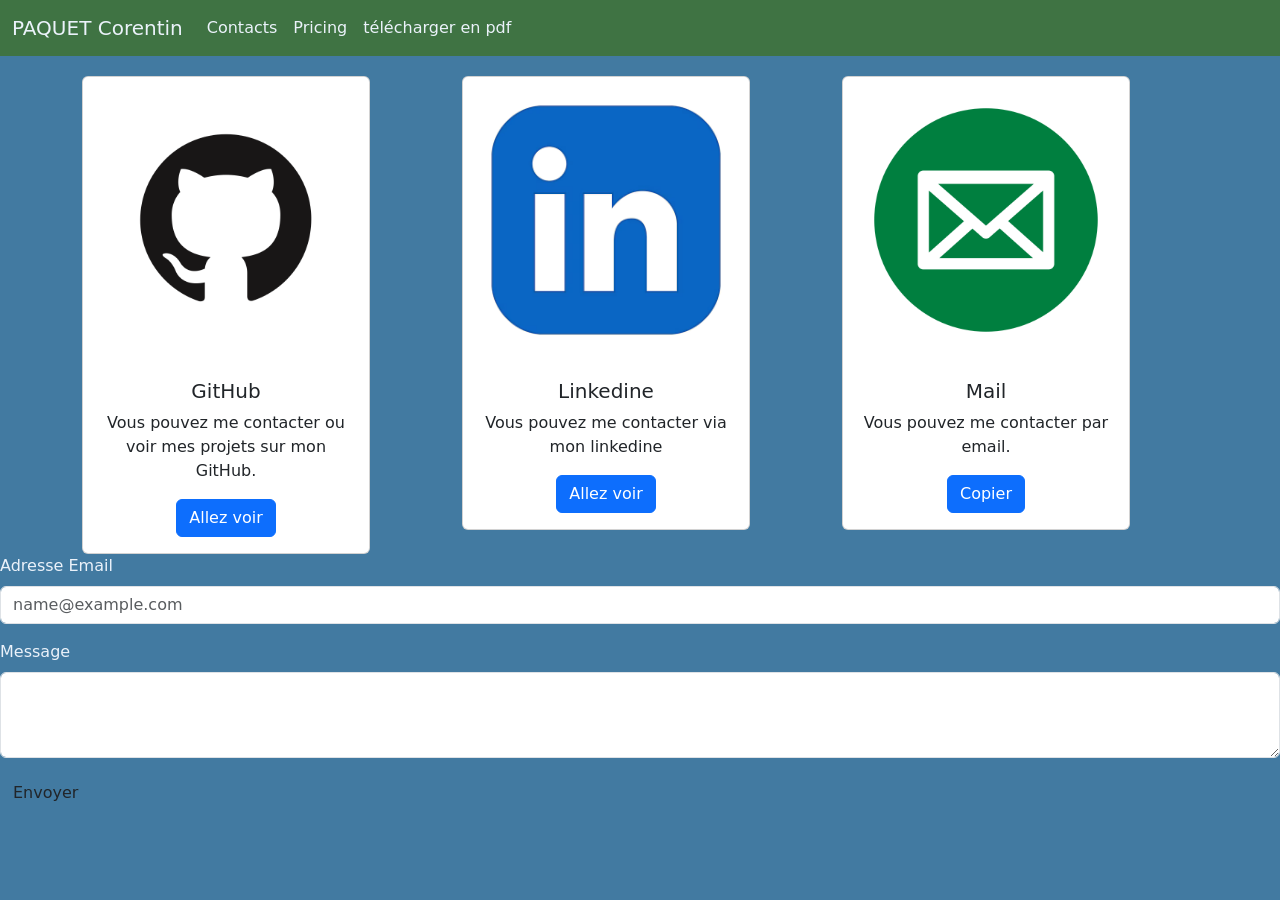
==== pages/contact.html @ ce47604f "page contact" ====
<!DOCTYPE html>
<html lang="fr">
<head>
    <meta charset="UTF-8">
    <meta name="viewport" content="width=device-width, initial-scale=1.0">
    <title>Contacts</title>
    <link href="https://cdn.jsdelivr.net/npm/bootstrap@5.3.8/dist/css/bootstrap.min.css" rel="stylesheet" integrity="sha384-sRIl4kxILFvY47J16cr9ZwB07vP4J8+LH7qKQnuqkuIAvNWLzeN8tE5YBujZqJLB" crossorigin="anonymous">
    <link rel="stylesheet" href="../style/main.css">
    <link rel="stylesheet" href="../style/contact.css">
    <link rel="flavion" href="asset/img/flavion.png">
</head>
<body>
    <header>
        <nav class="navbar navbar-expand-lg custom-navbar">
            <div class="container-fluid">
                <a class="navbar-brand titre" href="../index.html">PAQUET Corentin</a>
                <button class="navbar-toggler" type="button" data-bs-toggle="collapse" data-bs-target="#navbarNavAltMarkup" aria-controls="navbarNavAltMarkup" aria-expanded="false" aria-label="Toggle navigation">
                <span class="navbar-toggler-icon"></span>
                </button>
                <div class="collapse navbar-collapse" id="navbarNavAltMarkup">
                <div class="navbar-nav">
                    <a class="nav-link titre" href="#">Contacts</a>
                    <a class="nav-link titre" href="#">Pricing</a>
                    <a class="nav-link titre" aria-disabled="true">télécharger en pdf</a>
                </div>
                </div>
            </div>
        </nav>
    </header>

    <main>

        <div class="container text-center contact">
            <div class="row">
                <div class="col">
                    <div class="card" style="width: 18rem;">
                        <img src="../asset/img/pngimg.com - github_PNG58.png" class="card-img-top" alt="...">
                        <div class="card-body">
                            <h5 class="card-title">GitHub</h5>
                            <p class="card-text">Vous pouvez me contacter ou voir mes projets sur mon GitHub.</p>
                            <a href="https://github.com/Corentin-pqt87" class="btn btn-primary">Allez voir</a>
                        </div>
                    </div>
                </div>
                <div class="col">
                <div class="card" style="width: 18rem;">
                        <img src="../asset/img/linkedin.png" class="card-img-top" alt="...">
                        <div class="card-body">
                            <h5 class="card-title">Linkedine</h5>
                            <p class="card-text">Vous pouvez me contacter via mon linkedine</p>
                            <a href="https://www.linkedin.com/in/paquet-corentin-506686335/" class="btn btn-primary">Allez voir</a>
                        </div>
                    </div>
                </div>
                <div class="col">
                <div class="card" style="width: 18rem;">
                        <img src="../asset/img/mail.png" class="card-img-top" alt="...">
                        <div class="card-body">
                            <h5 class="card-title">Mail</h5>
                            <p class="card-text">Vous pouvez me contacter par email.</p>
                            <button class="btn btn-primary" onclick="copiMail()">Copier</button>
                        </div>
                    </div>
                </div>
            </div>
        </div>




        <form action="../php/envoi_mail.php">
            <div class="mb-3">
                <label for="exampleFormControlInput1" class="form-label">Adresse Email</label>
                <input type="email" class="form-control" id="exampleFormControlInput1" placeholder="name@example.com" name="email">
            </div>
            <div class="mb-3">
                <label for="exampleFormControlTextarea1" class="form-label">Message</label>
                <textarea class="form-control" id="exampleFormControlTextarea1" rows="3" name="message"></textarea>
            </div>
            <button type="submit" class="btn">Envoyer</button>
        </form>
    </main>


    <script src="../js/contact.js"></script>
    <script src="https://cdn.jsdelivr.net/npm/bootstrap@5.3.8/dist/js/bootstrap.bundle.min.js" integrity="sha384-FKyoEForCGlyvwx9Hj09JcYn3nv7wiPVlz7YYwJrWVcXK/BmnVDxM+D2scQbITxI" crossorigin="anonymous"></script>
</body>
</html>
---- style/main.css ----
:root {
    --primary-color: #3F7343;
    --secondary-color :#06668C;
    --nav-color : #427AA1;
    --nav-txt-color : #EBF2FA;
    --fond : #427AA1;
    --txt-main : #EBF2FA;
    --h4 :#cce90d;
    --h5: #afc522;
}

/*  HEADER  */
header{
    position: fixed;
    top: 0;
    left: 0;
    width: 100%;
    height: 56px;
    background-color: var(--primary-color);
}
.custom-navbar{
    background-color: var(--primary-color);
}
.titre{
    color: var(--txt-main);
}

/*  CONTENUE DE LA PAGE */
main{
    margin-top: 56px;
}

body{
    background-color: var(--fond);
    color: var(--txt-main);
}


h4{
    color: var(--h4)
}
h5{
    color: var(--h5);
}

.block{
    padding-top: 20px;
    padding-bottom: 20px;
}

.nav-link:hover{
    border-radius: 5px;
    background-color: var(--h5);
}
---- style/contact.css ----
form{
    display: flexbox;
}
.contact{
    padding-top: 20px;
}
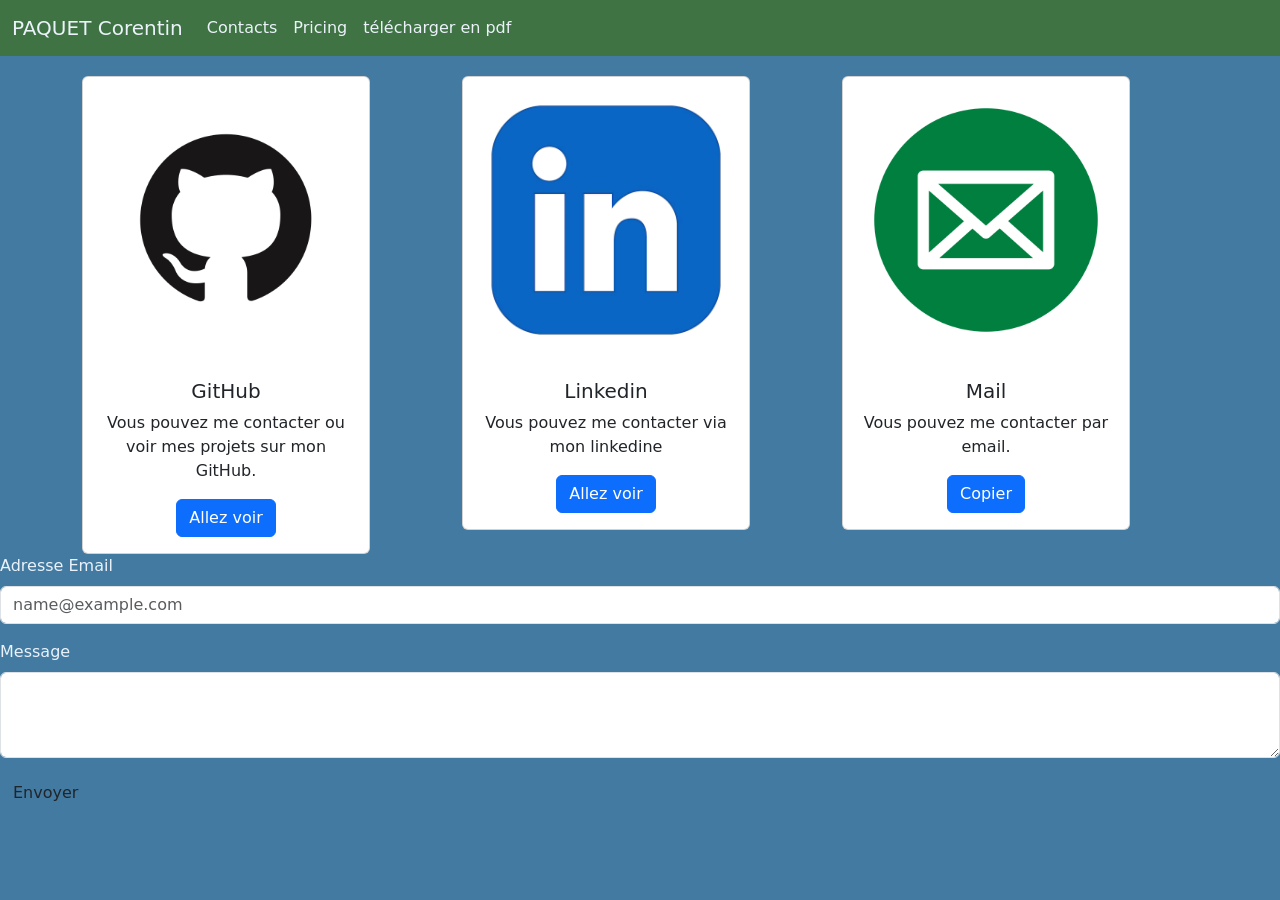
==== commit 4c3fe311: "audio" ====
--- a/pages/contact.html
+++ b/pages/contact.html
@@ -27,6 +27,10 @@
             </div>
         </nav>
     </header>
+    </div>
+    <audio autoplay>
+        <source src="../asset/mp3/JDSherbert - Ultimate UI SFX Pack - Swipe - 1.mp3" type="audio/mp3">
+    </audio>
 
     <main>
 
@@ -46,7 +50,7 @@
                 <div class="card" style="width: 18rem;">
                         <img src="../asset/img/linkedin.png" class="card-img-top" alt="...">
                         <div class="card-body">
-                            <h5 class="card-title">Linkedine</h5>
+                            <h5 class="card-title">Linkedin</h5>
                             <p class="card-text">Vous pouvez me contacter via mon linkedine</p>
                             <a href="https://www.linkedin.com/in/paquet-corentin-506686335/" class="btn btn-primary">Allez voir</a>
                         </div>
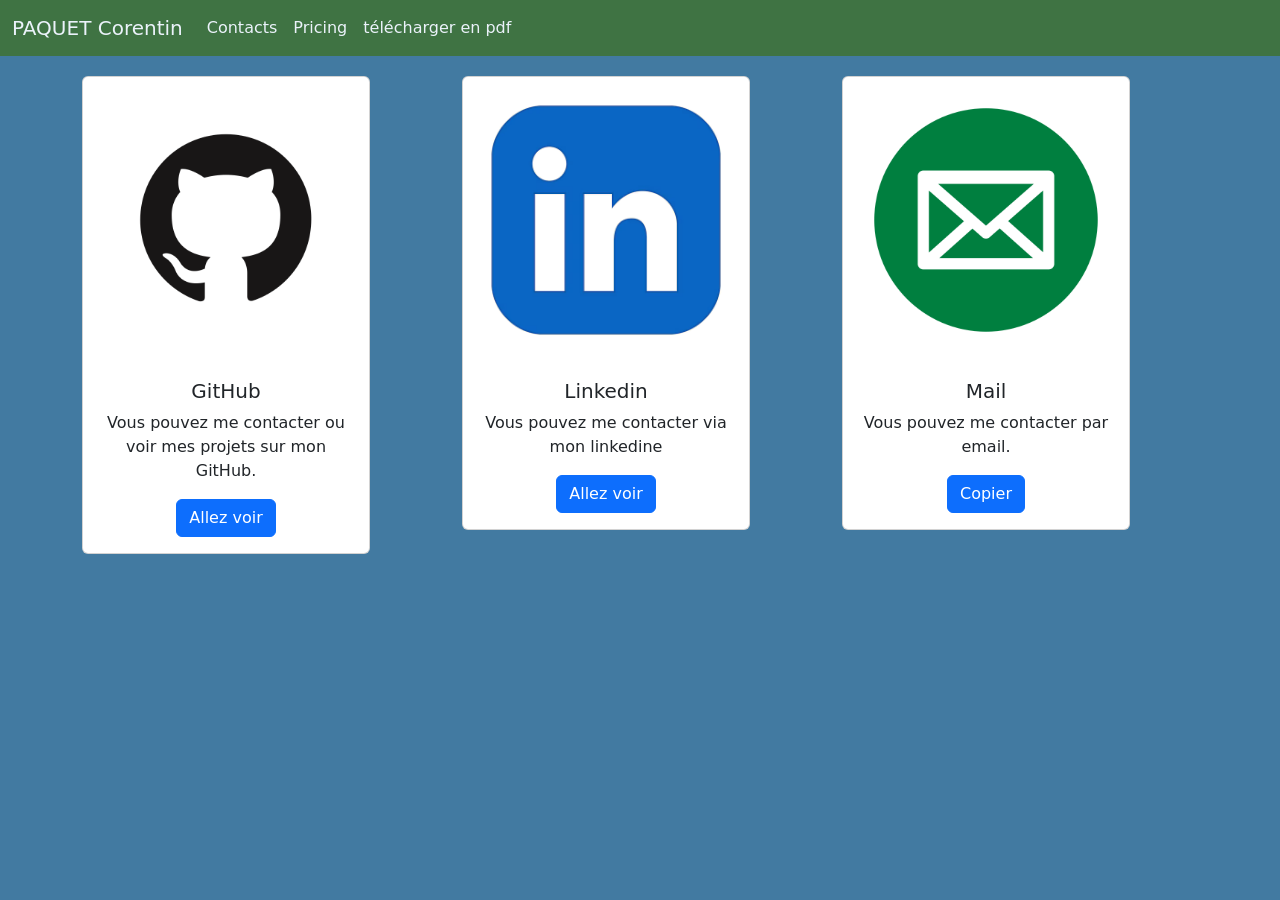
==== commit c47a40e0: "formulaire cacher" ====
--- a/pages/contact.html
+++ b/pages/contact.html
@@ -71,7 +71,7 @@
 
 
 
-
+        <!--
         <form action="../php/envoi_mail.php">
             <div class="mb-3">
                 <label for="exampleFormControlInput1" class="form-label">Adresse Email</label>
@@ -83,6 +83,7 @@
             </div>
             <button type="submit" class="btn">Envoyer</button>
         </form>
+        -->
     </main>
 
 
--- a/style/main.css
+++ b/style/main.css
@@ -17,6 +17,7 @@
     width: 100%;
     height: 56px;
     background-color: var(--primary-color);
+    z-index: 1000;
 }
 .custom-navbar{
     background-color: var(--primary-color);
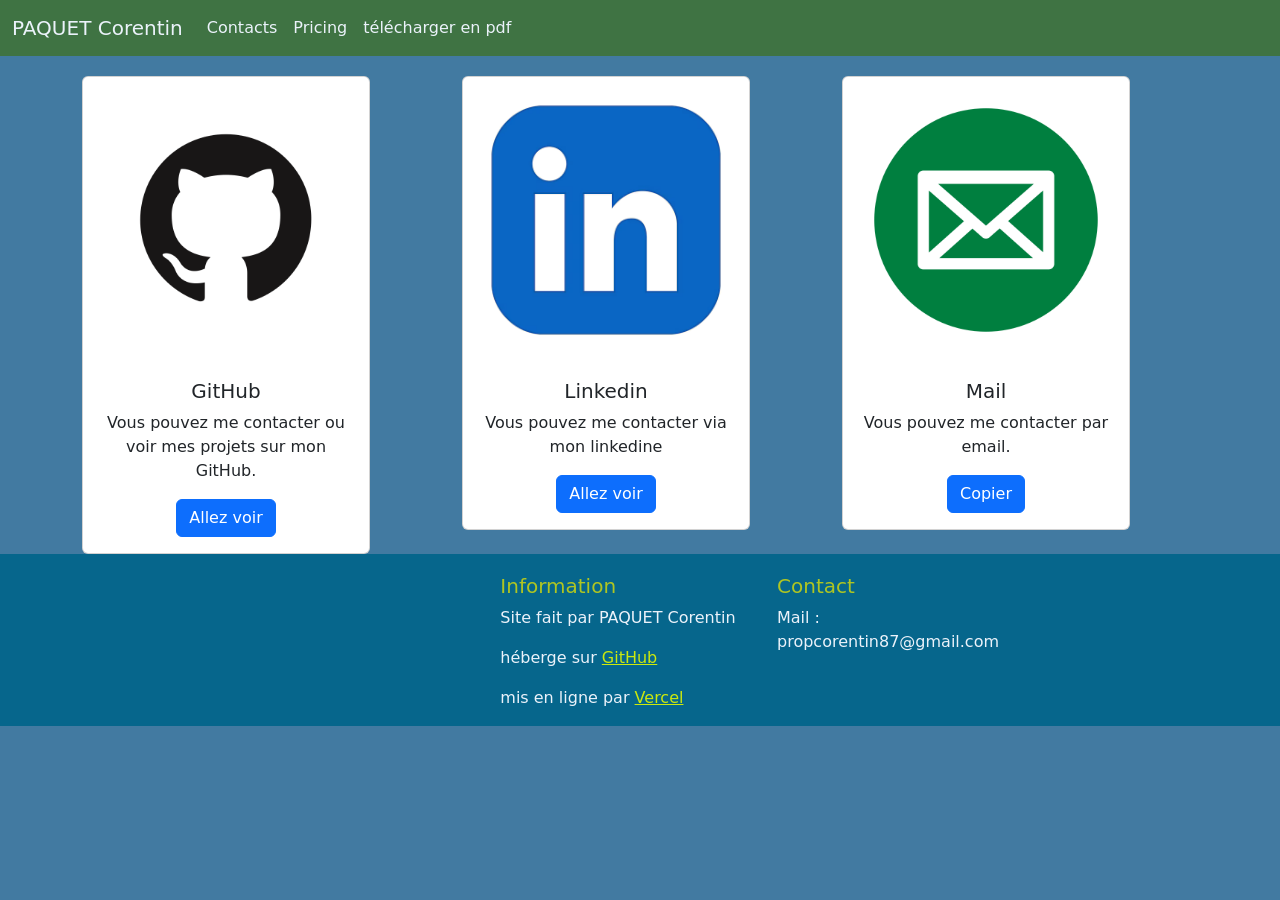
==== commit 3bdd4c55: "footer dans contact" ====
--- a/pages/contact.html
+++ b/pages/contact.html
@@ -86,6 +86,20 @@
         -->
     </main>
 
+    <footer class="d-flex justify-content-center align-items-center">
+        <div class="row">
+            <div class="col">
+                <h5>Information</h5>
+                <p>Site fait par PAQUET Corentin</p>
+                <p>héberge sur <a href="https://github.com/">GitHub</a></p>
+                <p>mis en ligne par <a href="https://vercel.com/">Vercel</a></p>
+            </div>
+            <div class="col">
+                <h5>Contact</h5>
+                <p>Mail : propcorentin87@gmail.com</p>
+            </div>
+        </div>
+    </footer>
 
     <script src="../js/contact.js"></script>
     <script src="https://cdn.jsdelivr.net/npm/bootstrap@5.3.8/dist/js/bootstrap.bundle.min.js" integrity="sha384-FKyoEForCGlyvwx9Hj09JcYn3nv7wiPVlz7YYwJrWVcXK/BmnVDxM+D2scQbITxI" crossorigin="anonymous"></script>
--- a/style/main.css
+++ b/style/main.css
@@ -36,6 +36,9 @@
     color: var(--txt-main);
 }
 
+a{
+    color: var(--h4);
+}
 
 h4{
     color: var(--h4)
@@ -52,4 +55,24 @@
 .nav-link:hover{
     border-radius: 5px;
     background-color: var(--h5);
+}
+
+/*  FOOTER  */
+footer{
+    background-color: var(--secondary-color);
+    color: var(--txt-main);
+    padding-top: 20px;
+    padding-left: 250px;
+}
+@media (max-width: 700px) {
+    footer{
+        padding-left: 5px;
+    }
+}
+@media (max-width: 500px){
+
+}
+
+body{
+    overflow-x: hidden;
 }
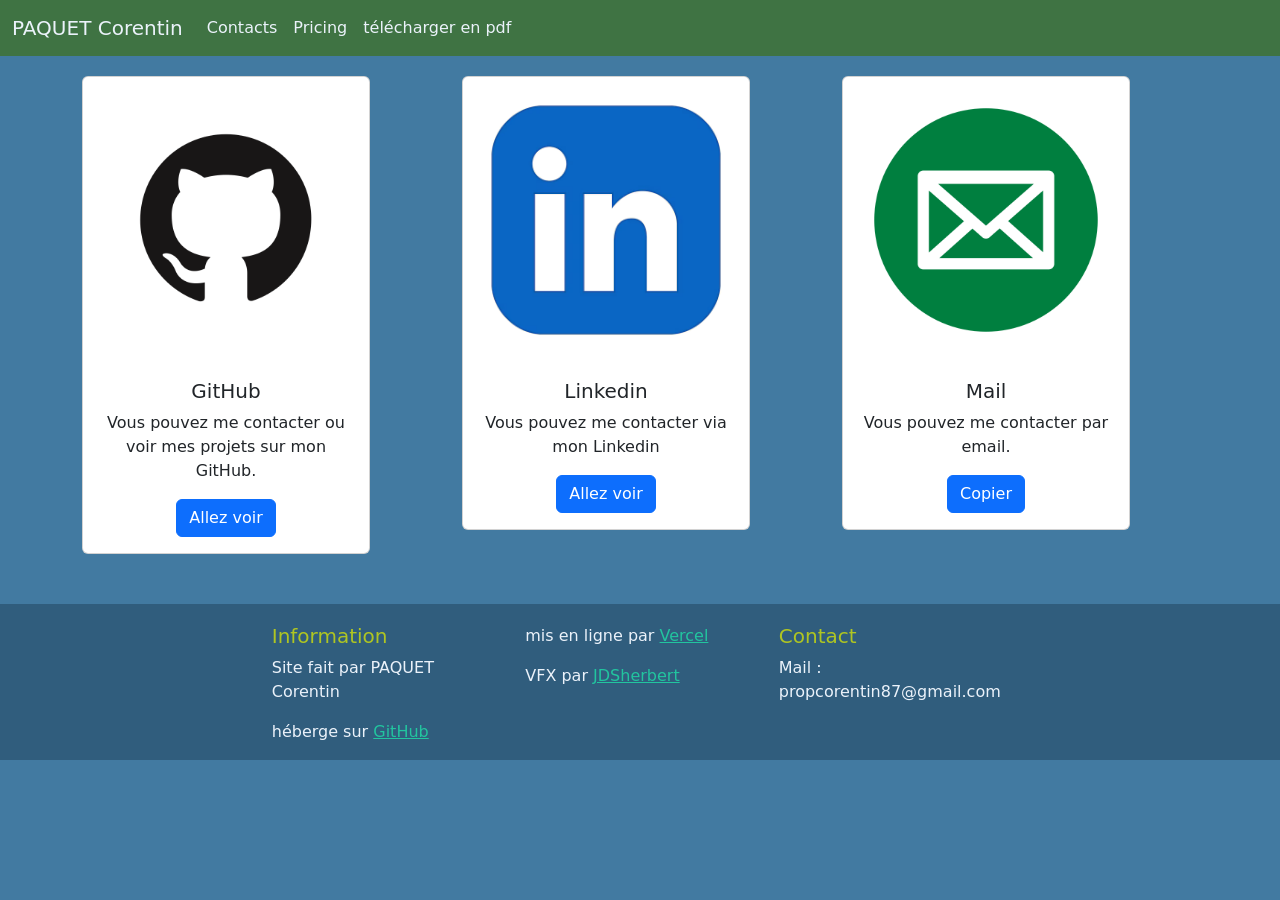
==== commit 8381b345: "correction et lien lucem et cef" ====
--- a/pages/contact.html
+++ b/pages/contact.html
@@ -51,7 +51,7 @@
                         <img src="../asset/img/linkedin.png" class="card-img-top" alt="...">
                         <div class="card-body">
                             <h5 class="card-title">Linkedin</h5>
-                            <p class="card-text">Vous pouvez me contacter via mon linkedine</p>
+                            <p class="card-text">Vous pouvez me contacter via mon Linkedin</p>
                             <a href="https://www.linkedin.com/in/paquet-corentin-506686335/" class="btn btn-primary">Allez voir</a>
                         </div>
                     </div>
@@ -92,7 +92,10 @@
                 <h5>Information</h5>
                 <p>Site fait par PAQUET Corentin</p>
                 <p>héberge sur <a href="https://github.com/">GitHub</a></p>
+            </div>
+            <div class="col">
                 <p>mis en ligne par <a href="https://vercel.com/">Vercel</a></p>
+                <p>VFX par <a href="../asset/pdf/LICENSE.pdf">JDSherbert</a></p>
             </div>
             <div class="col">
                 <h5>Contact</h5>
--- a/style/main.css
+++ b/style/main.css
@@ -2,11 +2,13 @@
     --primary-color: #3F7343;
     --secondary-color :#06668C;
     --nav-color : #427AA1;
+    --footer : #305d7d;
     --nav-txt-color : #EBF2FA;
     --fond : #427AA1;
     --txt-main : #EBF2FA;
     --h4 :#cce90d;
     --h5: #afc522;
+    --a:#22c59f;
 }
 
 /*  HEADER  */
@@ -17,6 +19,7 @@
     width: 100%;
     height: 56px;
     background-color: var(--primary-color);
+    
     z-index: 1000;
 }
 .custom-navbar{
@@ -37,7 +40,7 @@
 }
 
 a{
-    color: var(--h4);
+    color: var(--a);
 }
 
 h4{
@@ -59,15 +62,16 @@
 
 /*  FOOTER  */
 footer{
-    background-color: var(--secondary-color);
+    background-color: var(--footer);
     color: var(--txt-main);
     padding-top: 20px;
-    padding-left: 250px;
+    width: 100%;
+    /*padding-left: 250px;*/
 }
 @media (max-width: 700px) {
-    footer{
+    /*footer{
         padding-left: 5px;
-    }
+    }*/
 }
 @media (max-width: 500px){
 
--- a/style/contact.css
+++ b/style/contact.css
@@ -3,4 +3,7 @@
 }
 .contact{
     padding-top: 20px;
+}
+main{
+    margin-bottom: 50px;
 }
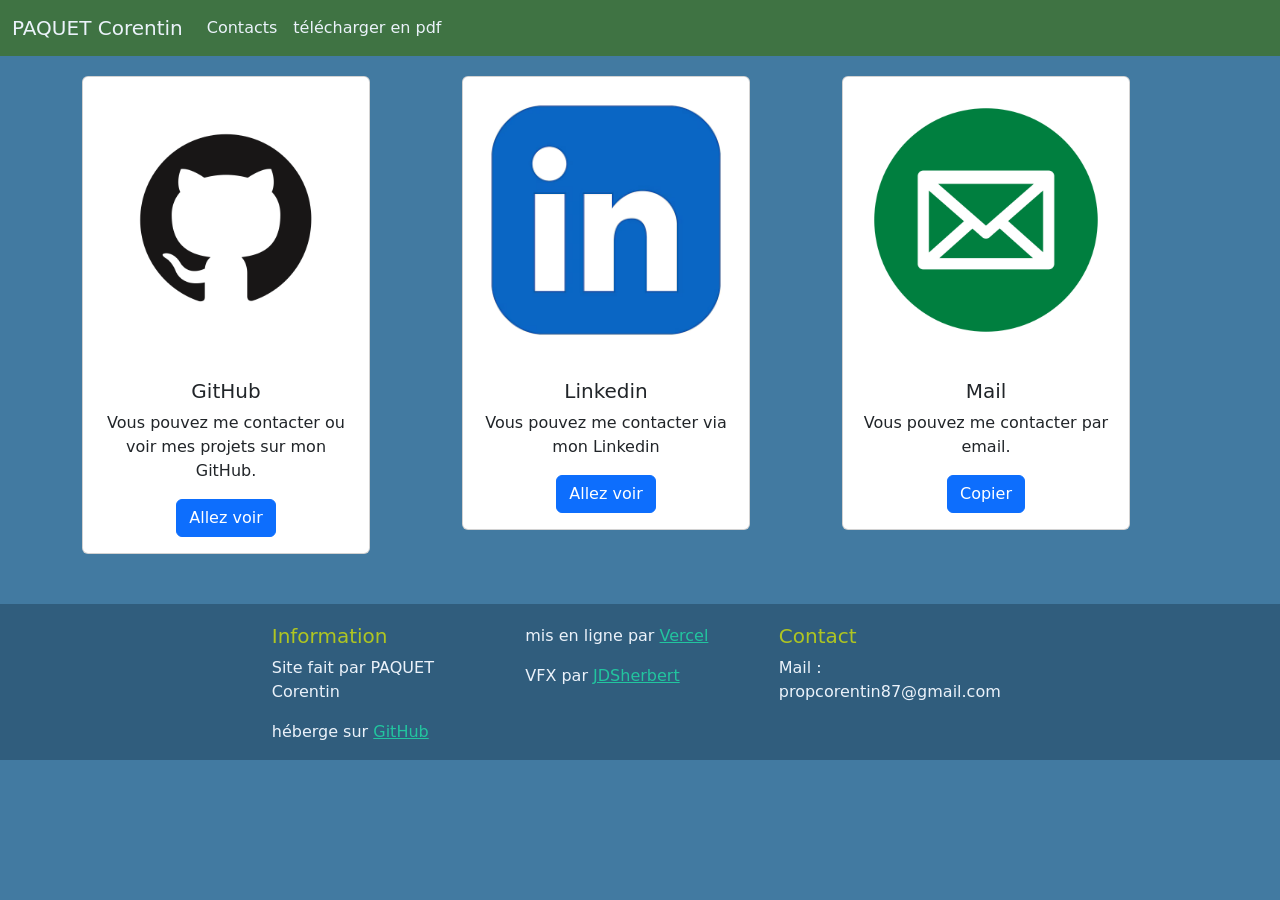
==== commit 06100bec: "Fix HTML encoding issues in contact.html nav bar contact" ====
--- a/pages/contact.html
+++ b/pages/contact.html
@@ -20,7 +20,6 @@
                 <div class="collapse navbar-collapse" id="navbarNavAltMarkup">
                 <div class="navbar-nav">
                     <a class="nav-link titre" href="#">Contacts</a>
-                    <a class="nav-link titre" href="#">Pricing</a>
                     <a class="nav-link titre" aria-disabled="true">télécharger en pdf</a>
                 </div>
                 </div>
@@ -107,4 +106,4 @@
     <script src="../js/contact.js"></script>
     <script src="https://cdn.jsdelivr.net/npm/bootstrap@5.3.8/dist/js/bootstrap.bundle.min.js" integrity="sha384-FKyoEForCGlyvwx9Hj09JcYn3nv7wiPVlz7YYwJrWVcXK/BmnVDxM+D2scQbITxI" crossorigin="anonymous"></script>
 </body>
-</html>+</html>
